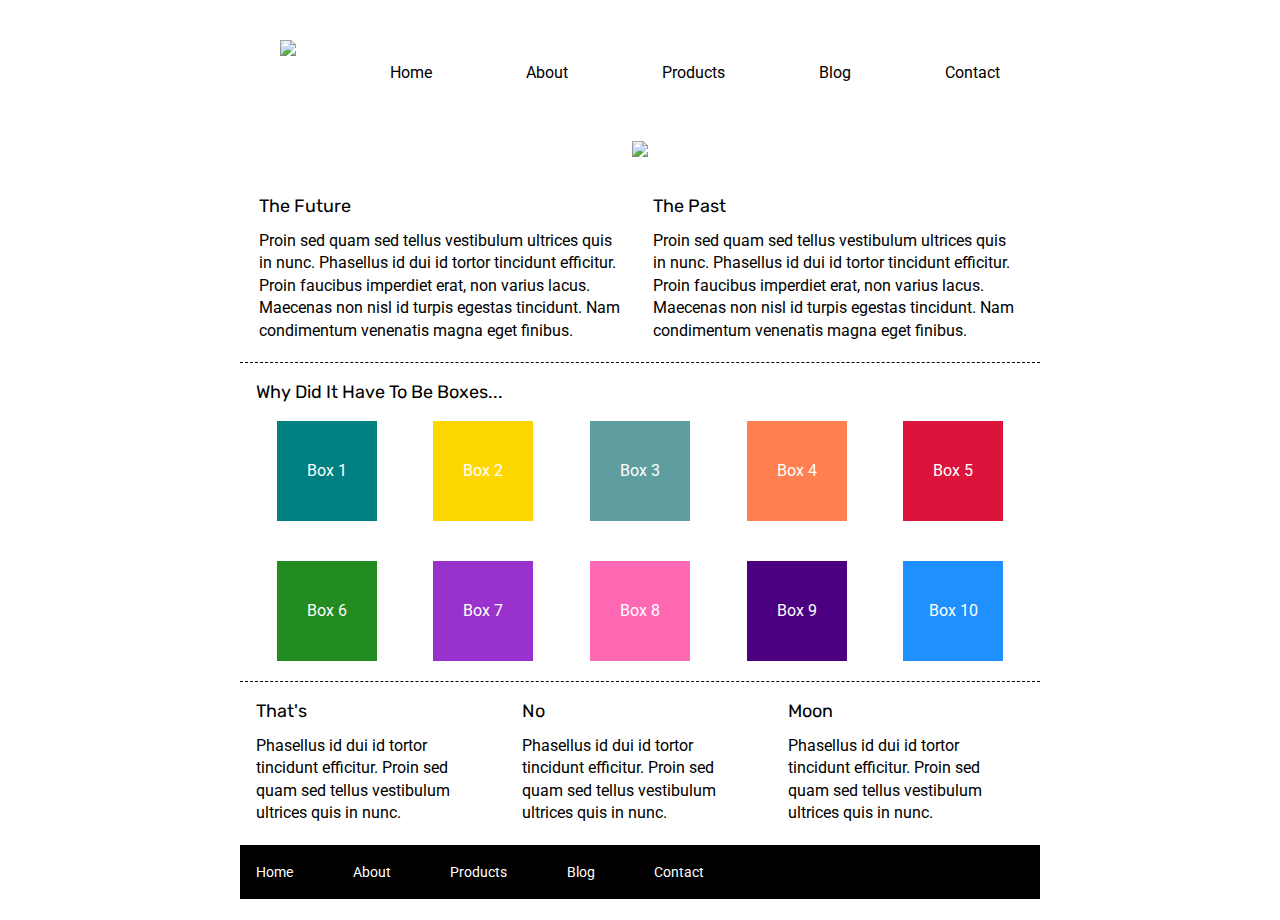
==== index.html @ a60abfef "index.html" ====
<!doctype html>

<html lang="en">
<head>
  <meta charset="utf-8">

  <title>Sprint Challenge - Home</title>

  <link href="https://fonts.googleapis.com/css?family=Roboto|Rubik" rel="stylesheet">
  <link rel="stylesheet" href="css/index.css">

</head>

<body>
    <div class="container">

        <div class="topnav">
            
            <a href="#">Contact</a>
            <a href="#">Blog</a>
            <a href="#">Products</a>
            <a href="#">About</a>
            <a href="#">Home</a>
            
            <img src='./img/lambda-black.png'>

        </div>

        <div class="topimg">
            <img src='./img/jumbo.jpg'>
        </div>
   
        <section class="top-content">
            <div class="text-container">
                <h2>The Future</h2>
                <p>Proin sed quam sed tellus vestibulum ultrices quis in nunc. Phasellus id dui id tortor tincidunt efficitur. Proin faucibus imperdiet erat, non varius lacus. Maecenas non nisl id turpis egestas tincidunt. Nam condimentum venenatis magna eget finibus.</p>
            </div>
            <div class="text-container">
                <h2>The Past</h2>
                <p>Proin sed quam sed tellus vestibulum ultrices quis in nunc. Phasellus id dui id tortor tincidunt efficitur. Proin faucibus imperdiet erat, non varius lacus. Maecenas non nisl id turpis egestas tincidunt. Nam condimentum venenatis magna eget finibus.</p>
            </div>
        </section>
        
        <section class="middle-content">
        
            <h2>Why Did It Have To Be Boxes...</h2>
            
            <div class="boxes">
                <div class="box box1">Box 1</div>
                <div class="box box2">Box 2</div>
                <div class="box box3">Box 3</div>
                <div class="box box4">Box 4</div>
                <div class="box box5">Box 5</div>
                <div class="box box6">Box 6</div>
                <div class="box box7">Box 7</div>
                <div class="box box8">Box 8</div>
                <div class="box box9">Box 9</div>
                <div class="box box10">Box 10</div>
            </div>
        
        </section>

        <section class="bottom-content">

            <div class="text-container">
                <h2>That's</h2>
                <p>Phasellus id dui id tortor tincidunt efficitur. Proin sed quam sed tellus vestibulum ultrices quis in nunc.</p>
            </div>
            <div class="text-container">
                <h2>No</h2>
                <p>Phasellus id dui id tortor tincidunt efficitur. Proin sed quam sed tellus vestibulum ultrices quis in nunc.</p>
            </div>
            <div class="text-container">
                <h2>Moon</h2>
                <p>Phasellus id dui id tortor tincidunt efficitur. Proin sed quam sed tellus vestibulum ultrices quis in nunc.</p>
            </div>

        </section>
        
        <footer>
            <nav>
                <a href="#">Home</a>
                <a href="#">About</a>
                <a href="#">Products</a>
                <a href="#">Blog</a>
                <a href="#">Contact</a>
            </nav>
        </footer>
    </div><!-- container -->        
</body>
</html>
---- css/index.css ----
/* http://meyerweb.com/eric/tools/css/reset/ 
   v2.0 | 20110126
   License: none (public domain)
*/

html, body, div, span, applet, object, iframe,
h1, h2, h3, h4, h5, h6, p, blockquote, pre,
a, abbr, acronym, address, big, cite, code,
del, dfn, em, img, ins, kbd, q, s, samp,
small, strike, strong, sub, sup, tt, var,
b, u, i, center,
dl, dt, dd, ol, ul, li,
fieldset, form, label, legend,
table, caption, tbody, tfoot, thead, tr, th, td,
article, aside, canvas, details, embed, 
figure, figcaption, footer, header, hgroup, 
menu, nav, output, ruby, section, summary,
time, mark, audio, video {
	margin: 0;
	padding: 0;
	border: 0;
	font-size: 100%;
	font: inherit;
	vertical-align: baseline;
}
/* HTML5 display-role reset for older browsers */
article, aside, details, figcaption, figure, 
footer, header, hgroup, menu, nav, section {
	display: block;
}

* {
    box-sizing: border-box;
}

.topnav {
    display: flex;
    flex-direction: row-reverse;
    justify-content: space-between;
    margin: 20px;
    padding: 20px;
}

.topnav a {
    margin-top: 25px;
    text-decoration: none;
    color: black;
}

.topimg {
    display: flex;
    justify-content: center;
    margin: 20px;
    padding:20px;
}

body {
	line-height: 1;
}

ol, ul {
	list-style: none;
}
blockquote, q {
	quotes: none;
}
blockquote:before, blockquote:after,
q:before, q:after {
	content: '';
	content: none;
}
table {
	border-collapse: collapse;
	border-spacing: 0;
}

* {
    box-sizing: border-box;
}

html, body {
    height: 100%;
    font-family: 'Roboto', sans-serif;
}

h1, h2, h3, h4, h5 {
    font-size: 18px;
    margin-bottom: 15px;
    font-family: 'Rubik', sans-serif;
}

p {
    line-height: 1.4;
}

.container {
    width: 800px;
    margin: 0 auto;
}

.top-content {
    display: flex;
    flex-wrap: wrap;
    justify-content: space-evenly;
    margin-bottom: 20px;
    border-bottom: 1px dashed black;
}

.top-content .text-container {
    width: 48%;
    padding: 0 1%;
    padding-bottom: 20px;  
}

.middle-content {
    margin-bottom: 20px;
    border-bottom: 1px dashed black;
}

.middle-content h2 {
    padding: 0 2%;
    margin-bottom: 0;
}

.middle-content .boxes {
    display: flex;
    flex-wrap: wrap;
    justify-content: space-evenly;
}

.middle-content .boxes .box {
    width: 12.5%;
    height: 100px;
    margin: 20px 2.5%;
    color: white;
    display: flex;
    align-items: center;
    justify-content: center;
}

.bottom-content {
    display: flex;
    margin: 0 2% 20px;
    justify-content: space-around;
}

.bottom-content .text-container {
    padding-right: 4%;
}

.bottom-content .text-container:last-child {
    padding-right: 0;
}

footer {
    width: 100%;
    background: black;
}

footer nav {
    width: 60%;
    display: flex;
    justify-content: space-between;
    align-items: center;
    padding: 20px 2%;
    font-size: 14px;
}

footer nav a {
    color: white;
    text-decoration: none;
}


/*Not sure if this was the most efficent way to do this lol*/

.box1 {
    background-color: teal;
}

.box2 {
    background-color: gold;
}

.box3 {
    background-color: cadetblue;
}

.box4 {
    background-color: coral;
}

.box5 {
    background-color: crimson;
}

.box6 {
    background-color: forestgreen;
}

.box7 {
    background-color: darkorchid;
}

.box8 {
    background-color: hotpink;
}

.box9 {
    background-color: indigo;
}

.box10 {
    background-color: dodgerblue;
}
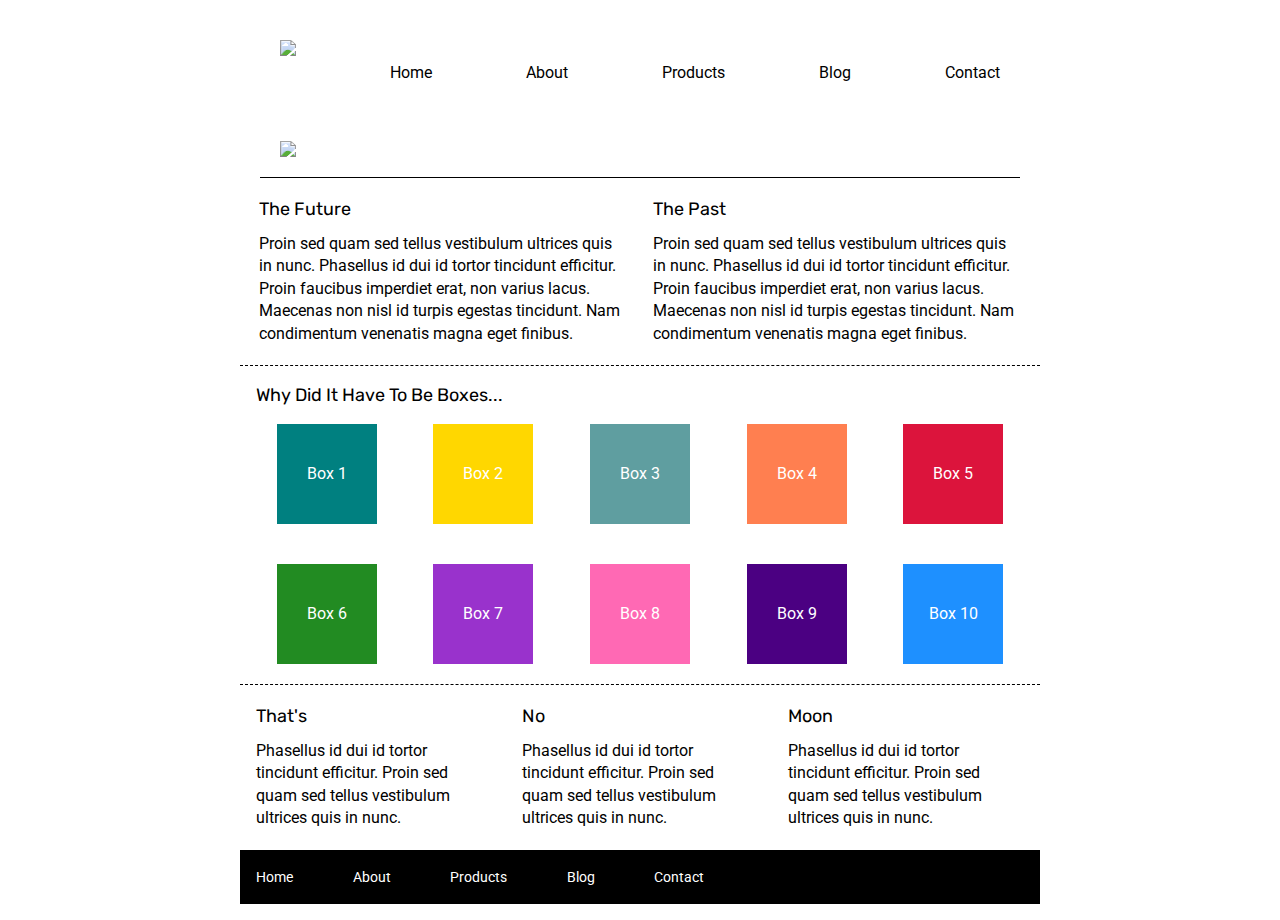
==== commit b4575dcc: "about.html" ====
--- a/index.html
+++ b/index.html
@@ -19,7 +19,7 @@
             <a href="#">Contact</a>
             <a href="#">Blog</a>
             <a href="#">Products</a>
-            <a href="#">About</a>
+            <a href='./about.html'>About</a>
             <a href="#">Home</a>
             
             <img src='./img/lambda-black.png'>
--- a/css/index.css
+++ b/css/index.css
@@ -52,6 +52,12 @@
     justify-content: center;
     margin: 20px;
     padding:20px;
+    flex-direction: column;
+    border-bottom: 1px solid black;
+}
+
+.topimg h2 {
+    margin-top: 20px;
 }
 
 body {
@@ -152,6 +158,34 @@
     padding-right: 0;
 }
 
+.parent {
+    display: flex;
+    flex-direction: row;
+    justify-content: center;
+}
+
+.child {
+    display: flex;
+    flex-direction: column;
+    margin: 25px;
+    border-bottom: 1px solid black;
+
+}
+
+h2 {
+    margin-top: 2px;
+}
+
+.button1 {
+    border: 1px solid black;
+    margin: 10px;
+    width: 120px;
+    height: 30px;
+    border-radius: 10px;
+    text-align: center; 
+    padding-top: 5px;
+}
+
 footer {
     width: 100%;
     background: black;
@@ -171,6 +205,10 @@
     text-decoration: none;
 }
 
+.bottombaby {
+    margin: 20px;
+    margin-bottom: 20px;
+}
 
 /*Not sure if this was the most efficent way to do this lol*/
 
